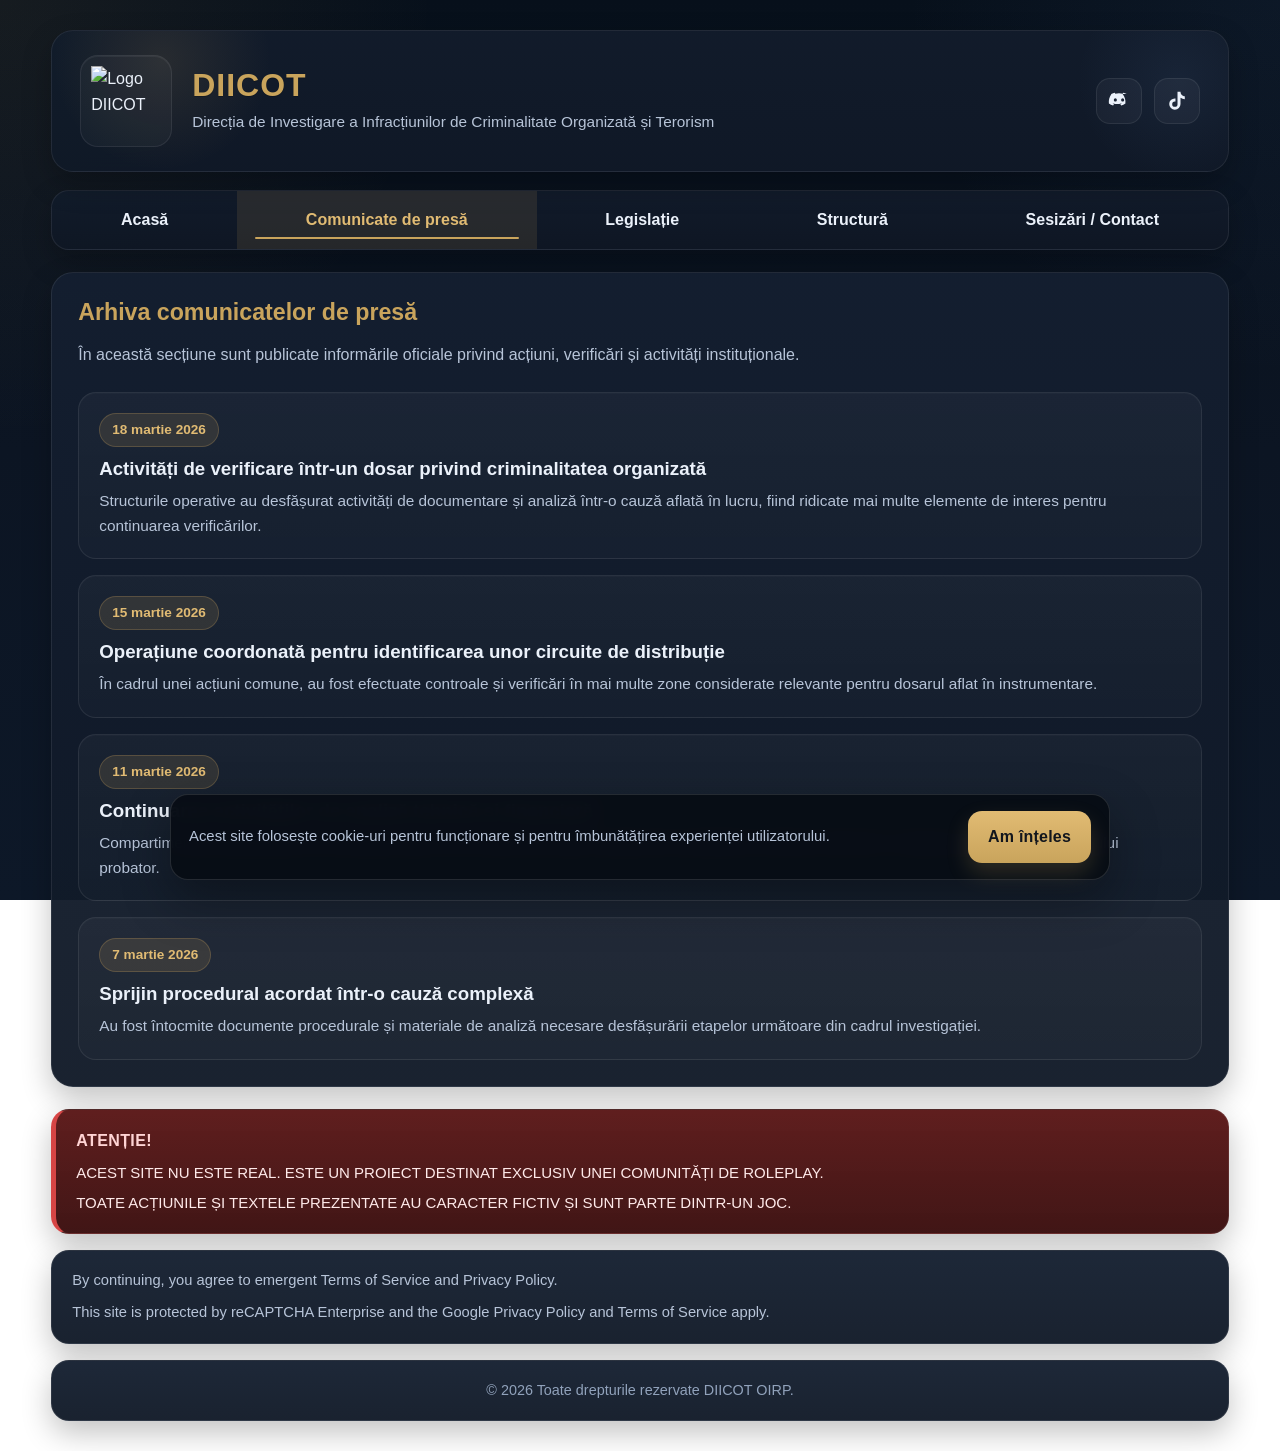
==== comunicate.html @ 4c46d362 "Add files via upload" ====
<!DOCTYPE html>
<html lang="ro">
<head>
    <meta charset="UTF-8">
    <meta name="viewport" content="width=device-width, initial-scale=1.0">
    <title>DIICOT - Comunicate de presă</title>
    <link rel="icon" type="image/png" href="favicon.png">
    <link rel="apple-touch-icon" href="favicon.png">
    <meta name="description" content="Arhiva comunicatelor de presă DIICOT.">
    <meta name="theme-color" content="#0b1320">
    <link rel="stylesheet" href="style.css">
</head>
<body>
    <div class="site-wrapper">
        <header class="site-header">
            <div class="brand">
                <div class="brand-logo">
                    <img src="https://cdn.discordapp.com/attachments/1485011354271354902/1485242593653559296/download__4_-removebg-preview.png?ex=69c12774&is=69bfd5f4&hm=9a52935b5f6c04dc3726d14554511b54299d9b1c542e0d7b7080409409beafe2&" alt="Logo DIICOT">
                </div>
                <div class="brand-text">
                    <h1>DIICOT</h1>
                    <p>Direcția de Investigare a Infracțiunilor de Criminalitate Organizată și Terorism</p>
                </div>
                <div class="social-links">
                    <a href="https://discord.gg/WMKgS6yCWm" target="_blank" rel="noopener noreferrer" class="social-link" aria-label="Discord">
                        <svg viewBox="0 0 24 24"><path fill="currentColor" d="M20.317 4.369A19.791 19.791 0 0 0 16.558 3c-.161.287-.349.673-.478.975a18.27 18.27 0 0 0-8.159 0A10.78 10.78 0 0 0 7.443 3a19.736 19.736 0 0 0-3.76 1.369C1.307 7.874.665 11.292.986 14.662a19.9 19.9 0 0 0 4.598 2.337c.37-.507.699-1.042.983-1.601a12.964 12.964 0 0 1-1.548-.748c.13-.094.257-.192.38-.292c2.987 1.367 6.23 1.367 9.182 0c.125.1.252.198.381.292c-.494.287-1.011.537-1.548.748c.284.559.613 1.094.983 1.601a19.867 19.867 0 0 0 4.598-2.337c.376-3.907-.642-7.294-2.97-10.293ZM8.02 12.61c-.896 0-1.63-.82-1.63-1.826c0-1.007.72-1.826 1.63-1.826c.923 0 1.644.834 1.63 1.826c0 1.006-.721 1.826-1.63 1.826Zm7.96 0c-.896 0-1.63-.82-1.63-1.826c0-1.007.72-1.826 1.63-1.826c.923 0 1.644.834 1.63 1.826c0 1.006-.707 1.826-1.63 1.826Z"/></svg>
                    </a>
                    <a href="https://www.tiktok.com/@diicot" target="_blank" rel="noopener noreferrer" class="social-link" aria-label="TikTok">
                        <svg viewBox="0 0 24 24"><path fill="currentColor" d="M19.589 6.686a4.793 4.793 0 0 1-3.77-4.717h-3.264v13.453a2.892 2.892 0 1 1-2.891-2.892c.226 0 .447.027.66.076V9.272a6.177 6.177 0 0 0-.66-.035A6.156 6.156 0 1 0 15.82 15.39V8.523a8.02 8.02 0 0 0 4.69 1.507V6.686h-.921Z"/></svg>
                    </a>
                </div>
            </div>
        </header>

        <nav class="main-nav">
            <ul>
                <li><a href="index.html">Acasă</a></li>
                <li><a href="comunicate.html" class="active">Comunicate de presă</a></li>
                <li><a href="legislatie.html">Legislație</a></li>
                <li><a href="structura.html">Structură</a></li>
                <li><a href="contact.html">Sesizări / Contact</a></li>
            </ul>
        </nav>

        <main class="main-layout single-column">
            <section class="content-panel">
                <div class="section-head">
                    <h2>Arhiva comunicatelor de presă</h2>
                    <p>În această secțiune sunt publicate informările oficiale privind acțiuni, verificări și activități instituționale.</p>
                </div>

                <article class="press-card">
                    <span class="press-badge">18 martie 2026</span>
                    <h3>Activități de verificare într-un dosar privind criminalitatea organizată</h3>
                    <p>
                        Structurile operative au desfășurat activități de documentare și analiză într-o cauză
                        aflată în lucru, fiind ridicate mai multe elemente de interes pentru continuarea verificărilor.
                    </p>
                </article>

                <article class="press-card">
                    <span class="press-badge">15 martie 2026</span>
                    <h3>Operațiune coordonată pentru identificarea unor circuite de distribuție</h3>
                    <p>
                        În cadrul unei acțiuni comune, au fost efectuate controale și verificări în mai multe zone
                        considerate relevante pentru dosarul aflat în instrumentare.
                    </p>
                </article>

                <article class="press-card">
                    <span class="press-badge">11 martie 2026</span>
                    <h3>Continuarea activităților de analiză tehnică și financiară</h3>
                    <p>
                        Compartimentele specializate au centralizat date și au corelat informații rezultate din activități
                        de verificare tehnică, în vederea consolidării materialului probator.
                    </p>
                </article>

                <article class="press-card">
                    <span class="press-badge">7 martie 2026</span>
                    <h3>Sprijin procedural acordat într-o cauză complexă</h3>
                    <p>
                        Au fost întocmite documente procedurale și materiale de analiză necesare desfășurării
                        etapelor următoare din cadrul investigației.
                    </p>
                </article>
            </section>
        </main>

        <footer class="site-footer">
            <div class="warning-box">
                <h4>ATENȚIE!</h4>
                <p>ACEST SITE NU ESTE REAL. ESTE UN PROIECT DESTINAT EXCLUSIV UNEI COMUNITĂȚI DE ROLEPLAY.</p>
                <p>TOATE ACȚIUNILE ȘI TEXTELE PREZENTATE AU CARACTER FICTIV ȘI SUNT PARTE DINTR-UN JOC.</p>
            </div>
            <div class="legal-box">
                <p>By continuing, you agree to emergent Terms of Service and Privacy Policy.</p>
                <p>This site is protected by reCAPTCHA Enterprise and the Google Privacy Policy and Terms of Service apply.</p>
            </div>
            <div class="copyright">&copy; 2026 Toate drepturile rezervate DIICOT OIRP.</div>
        </footer>
    </div>

    <div class="cookie-banner" id="cookieBanner">
        <div class="cookie-content">
            <p>Acest site folosește cookie-uri pentru funcționare și pentru îmbunătățirea experienței utilizatorului.</p>
            <button id="acceptCookies" type="button">Am înțeles</button>
        </div>
    </div>

    <script src="script.js"></script>
</body>
</html>
---- style.css ----
* {
    margin: 0;
    padding: 0;
    box-sizing: border-box;
}

:root {
    --bg-main: #08111d;
    --bg-soft: #0d1828;
    --bg-panel: rgba(15, 24, 39, 0.94);
    --bg-panel-2: rgba(20, 32, 51, 0.96);
    --bg-panel-3: rgba(28, 44, 69, 0.92);
    --bg-card: rgba(255, 255, 255, 0.035);
    --bg-card-hover: rgba(255, 255, 255, 0.055);
    --bg-input: rgba(255, 255, 255, 0.04);
    --bg-input-focus: rgba(255, 255, 255, 0.06);
    --bg-badge: rgba(201, 164, 92, 0.14);
    --bg-danger: rgba(214, 69, 69, 0.12);
    --bg-success: rgba(52, 168, 83, 0.14);
    --bg-overlay: rgba(0, 0, 0, 0.55);
    --text-main: #ebf1fa;
    --text-soft: #b7c4d8;
    --text-muted: #91a2bb;
    --text-dim: #73839b;
    --text-dark: #12161d;
    --accent: #c9a45c;
    --accent-2: #e1bb73;
    --accent-3: #a88644;
    --accent-soft: rgba(201, 164, 92, 0.18);
    --border: rgba(255, 255, 255, 0.08);
    --border-strong: rgba(255, 255, 255, 0.14);
    --border-accent: rgba(201, 164, 92, 0.35);
    --shadow-sm: 0 8px 20px rgba(0, 0, 0, 0.18);
    --shadow-md: 0 12px 30px rgba(0, 0, 0, 0.24);
    --shadow-lg: 0 20px 50px rgba(0, 0, 0, 0.32);
    --shadow-accent: 0 0 0 4px rgba(201, 164, 92, 0.12);
    --radius-xs: 10px;
    --radius-sm: 14px;
    --radius-md: 18px;
    --radius-lg: 22px;
    --radius-xl: 28px;
    --container: 1200px;
    --transition-fast: 0.18s ease;
    --transition-mid: 0.25s ease;
    --transition-slow: 0.35s ease;
}

html {
    scroll-behavior: smooth;
}

body {
    min-height: 100vh;
    font-family: Arial, Helvetica, sans-serif;
    font-size: 16px;
    line-height: 1.6;
    color: var(--text-main);
    background:
        radial-gradient(circle at top left, rgba(201, 164, 92, 0.08), transparent 28%),
        radial-gradient(circle at top right, rgba(81, 120, 180, 0.08), transparent 24%),
        linear-gradient(180deg, #07101b 0%, #0c1523 50%, #0d1828 100%);
    background-attachment: fixed;
}

a {
    color: inherit;
}

img {
    max-width: 100%;
    display: block;
}

button,
input,
textarea,
select {
    font: inherit;
}

button {
    border: none;
    background: none;
    cursor: pointer;
}

ul,
ol {
    list-style: none;
}

.site-wrapper {
    width: min(var(--container), 92%);
    margin: 30px auto;
}

.wrapper {
    width: min(var(--container), 92%);
    margin: 30px auto;
}

.site-header,
header {
    background: linear-gradient(180deg, rgba(18, 28, 43, 0.96), rgba(16, 25, 39, 0.96));
    border: 1px solid var(--border);
    border-radius: var(--radius-lg);
    padding: 24px 28px;
    box-shadow: var(--shadow-md);
    backdrop-filter: blur(10px);
    position: relative;
    overflow: hidden;
}

.site-header::before,
header::before {
    content: "";
    position: absolute;
    inset: auto auto 0 0;
    width: 220px;
    height: 220px;
    background: radial-gradient(circle, rgba(201, 164, 92, 0.12), transparent 70%);
    pointer-events: none;
}

.site-header::after,
header::after {
    content: "";
    position: absolute;
    top: -60px;
    right: -60px;
    width: 220px;
    height: 220px;
    background: radial-gradient(circle, rgba(111, 153, 214, 0.08), transparent 65%);
    pointer-events: none;
}

.brand,
.logo-area {
    display: flex;
    align-items: center;
    gap: 20px;
    flex-wrap: wrap;
    position: relative;
    z-index: 1;
}

.brand-logo,
.logo-area img {
    flex-shrink: 0;
}

.brand-logo {
    width: 92px;
    height: 92px;
    padding: 10px;
    border-radius: var(--radius-md);
    border: 1px solid var(--border);
    background: rgba(255, 255, 255, 0.03);
    box-shadow: inset 0 1px 0 rgba(255, 255, 255, 0.05);
    display: flex;
    align-items: center;
    justify-content: center;
    overflow: hidden;
}

.logo-area img {
    width: 90px;
    height: 90px;
    object-fit: contain;
    padding: 8px;
    border-radius: var(--radius-md);
    border: 1px solid var(--border);
    background: rgba(255, 255, 255, 0.03);
}

.brand-logo img {
    width: 100%;
    height: 100%;
    object-fit: contain;
}

.brand-text,
.title-text {
    display: flex;
    flex-direction: column;
    gap: 6px;
}

.brand-text h1,
.title-text h1 {
    font-size: 2rem;
    line-height: 1.15;
    color: var(--accent);
    letter-spacing: 1px;
    text-shadow: 0 1px 0 rgba(0, 0, 0, 0.2);
}

.brand-text p,
.title-text p {
    max-width: 760px;
    color: var(--text-soft);
    font-size: 0.96rem;
}

.main-nav,
nav {
    margin-top: 18px;
    background: linear-gradient(180deg, rgba(18, 28, 43, 0.96), rgba(15, 23, 36, 0.96));
    border: 1px solid var(--border);
    border-radius: var(--radius-md);
    box-shadow: var(--shadow-md);
    overflow: hidden;
}

.main-nav ul,
nav ul {
    display: flex;
    flex-wrap: wrap;
}

.main-nav li,
nav li {
    flex: 1 1 auto;
}

.main-nav a,
nav a {
    display: flex;
    align-items: center;
    justify-content: center;
    min-height: 56px;
    padding: 16px 18px;
    text-decoration: none;
    font-weight: 700;
    color: var(--text-main);
    transition: background var(--transition-mid), color var(--transition-mid), box-shadow var(--transition-mid);
    position: relative;
}

.main-nav a::after,
nav a::after {
    content: "";
    position: absolute;
    left: 18px;
    right: 18px;
    bottom: 10px;
    height: 2px;
    border-radius: 999px;
    background: transparent;
    transition: background var(--transition-mid), transform var(--transition-mid);
    transform: scaleX(0.2);
}

.main-nav a:hover,
.main-nav a.active,
nav a:hover,
nav a.active {
    background: rgba(201, 164, 92, 0.12);
    color: var(--accent-2);
}

.main-nav a:hover::after,
.main-nav a.active::after,
nav a:hover::after,
nav a.active::after {
    background: var(--accent);
    transform: scaleX(1);
}

.main-layout,
.main-content {
    display: grid;
    grid-template-columns: minmax(0, 2fr) minmax(280px, 1fr);
    gap: 22px;
    margin-top: 22px;
}

.main-layout.single-column {
    grid-template-columns: 1fr;
}

.content-panel,
.content-body,
.sidebar,
.sidebar-panel {
    background: linear-gradient(180deg, rgba(20, 31, 48, 0.96), rgba(16, 25, 39, 0.96));
    border: 1px solid var(--border);
    border-radius: var(--radius-lg);
    box-shadow: var(--shadow-md);
    padding: 26px;
}

.content-panel,
.content-body {
    min-width: 0;
}

.sidebar,
.sidebar-panel {
    align-self: start;
}

.content-panel h2,
.content-body h2,
.sidebar h2,
.sidebar-panel h2,
.section-head h2 {
    color: var(--accent);
    font-size: 1.45rem;
    line-height: 1.2;
    margin-bottom: 16px;
}

.section-head {
    margin-bottom: 24px;
}

.section-head p,
.content-body > p,
.sidebar p,
.sidebar-panel p {
    color: var(--text-soft);
}

.news-item,
.news-card,
.info-card,
.press-card,
.law-card {
    position: relative;
    background: linear-gradient(180deg, var(--bg-card), rgba(255, 255, 255, 0.02));
    border: 1px solid var(--border);
    border-radius: var(--radius-md);
    padding: 20px;
    transition:
        transform var(--transition-mid),
        border-color var(--transition-mid),
        background var(--transition-mid),
        box-shadow var(--transition-mid);
    box-shadow: inset 0 1px 0 rgba(255, 255, 255, 0.02);
}

.news-item + .news-item,
.news-card + .news-card,
.info-card + .info-card,
.press-card + .press-card,
.law-card + .law-card {
    margin-top: 16px;
}

.news-item:hover,
.news-card:hover,
.info-card:hover,
.press-card:hover,
.law-card:hover {
    transform: translateY(-3px);
    border-color: var(--border-accent);
    background: linear-gradient(180deg, var(--bg-card-hover), rgba(255, 255, 255, 0.03));
    box-shadow: var(--shadow-md);
}

.news-item span,
.news-date,
.press-badge {
    display: inline-flex;
    align-items: center;
    gap: 6px;
    min-height: 30px;
    margin-bottom: 10px;
    padding: 5px 12px;
    border-radius: 999px;
    border: 1px solid rgba(201, 164, 92, 0.25);
    background: var(--bg-badge);
    color: var(--accent-2);
    font-size: 0.85rem;
    font-weight: 700;
}

.news-item h3,
.news-card h3,
.info-card h4,
.press-card h3,
.law-card-header h3,
.structure-block h3 {
    color: var(--text-main);
    line-height: 1.3;
    margin-bottom: 8px;
}

.news-item p,
.news-card p,
.info-card p,
.press-card p,
.law-card p,
.structure-name,
.form-note p {
    color: var(--text-soft);
    font-size: 0.96rem;
}

.sidebar,
.sidebar-panel {
    display: grid;
    gap: 14px;
}

.warning-box,
.legal-box,
.copyright {
    background: linear-gradient(180deg, rgba(20, 31, 48, 0.96), rgba(16, 25, 39, 0.96));
    border: 1px solid var(--border);
    border-radius: var(--radius-md);
    padding: 18px 20px;
    box-shadow: var(--shadow-md);
}

.site-footer,
footer {
    margin-top: 22px;
    display: grid;
    gap: 16px;
}

.warning-box {
    border-left: 5px solid #d64545;
    background: linear-gradient(180deg, rgba(87, 18, 18, 0.95), rgba(57, 12, 12, 0.96));
}

.warning-box h4 {
    color: #ffd4d4;
    margin-bottom: 8px;
    letter-spacing: 0.4px;
}

.warning-box p {
    color: #ffeaea;
    font-size: 0.94rem;
}

.warning-box p + p {
    margin-top: 6px;
}

.legal-box p {
    color: var(--text-soft);
    font-size: 0.92rem;
}

.legal-box p + p {
    margin-top: 8px;
}

.copyright {
    text-align: center;
    color: var(--text-muted);
    font-size: 0.9rem;
}

.form-panel {
    padding: 28px;
}

.report-form {
    display: grid;
    gap: 18px;
}

.form-row {
    display: grid;
    grid-template-columns: repeat(2, minmax(0, 1fr));
    gap: 18px;
}

.form-group {
    display: flex;
    flex-direction: column;
    gap: 8px;
}

.form-group label {
    color: var(--text-main);
    font-weight: 700;
}

.form-group input,
.form-group textarea,
.form-group select {
    width: 100%;
    border: 1px solid rgba(255, 255, 255, 0.1);
    border-radius: var(--radius-sm);
    background-color: #162132;
    color: var(--text-main);
    padding: 14px 16px;
    outline: none;
    appearance: none;
    -webkit-appearance: none;
    -moz-appearance: none;
    transition:
        border-color var(--transition-fast),
        background-color var(--transition-fast),
        box-shadow var(--transition-fast);
    background-image:
        linear-gradient(45deg, transparent 50%, var(--accent) 50%),
        linear-gradient(135deg, var(--accent) 50%, transparent 50%);
    background-position:
        calc(100% - 22px) calc(50% - 3px),
        calc(100% - 16px) calc(50% - 3px);
    background-size: 6px 6px, 6px 6px;
    background-repeat: no-repeat;
    padding-right: 48px;
}

.form-group select:focus {
    border-color: rgba(201, 164, 92, 0.72);
    box-shadow: var(--shadow-accent);
}

.form-group select option {
    background: #162132;
    color: #ebf1fa;
}

.form-group input:hover,
.form-group textarea:hover,
.form-group select:hover {
    border-color: rgba(255, 255, 255, 0.16);
}

.form-group input:focus,
.form-group textarea:focus,
.form-group select:focus {
    border-color: rgba(201, 164, 92, 0.72);
    background: var(--bg-input-focus);
    box-shadow: var(--shadow-accent);
}

.form-group input::placeholder,
.form-group textarea::placeholder {
    color: var(--text-dim);
}

.form-group textarea {
    resize: vertical;
    min-height: 180px;
}

.form-note {
    border: 1px solid var(--border);
    border-radius: var(--radius-sm);
    background: rgba(255, 255, 255, 0.025);
    padding: 14px 16px;
}

.form-actions {
    display: flex;
    align-items: center;
    gap: 14px;
    flex-wrap: wrap;
}

.btn-primary,
.btn-send,
.cookie-content button,
button[type="submit"] {
    display: inline-flex;
    align-items: center;
    justify-content: center;
    min-height: 48px;
    padding: 13px 20px;
    border-radius: var(--radius-sm);
    background: linear-gradient(180deg, var(--accent-2), var(--accent));
    color: var(--text-dark);
    font-weight: 800;
    letter-spacing: 0.2px;
    box-shadow: 0 10px 22px rgba(201, 164, 92, 0.2);
    transition:
        transform var(--transition-fast),
        box-shadow var(--transition-fast),
        filter var(--transition-fast),
        opacity var(--transition-fast);
}

.btn-primary:hover,
.btn-send:hover,
.cookie-content button:hover,
button[type="submit"]:hover {
    transform: translateY(-1px);
    box-shadow: 0 14px 26px rgba(201, 164, 92, 0.25);
    filter: brightness(1.03);
}

.btn-primary:active,
.btn-send:active,
.cookie-content button:active,
button[type="submit"]:active {
    transform: translateY(0);
}

.btn-primary:disabled,
.btn-send:disabled,
button[type="submit"]:disabled {
    opacity: 0.72;
    cursor: not-allowed;
    transform: none;
    box-shadow: none;
}

.form-status {
    min-height: 24px;
    font-size: 0.95rem;
    font-weight: 700;
}

.form-status.success {
    color: #7ae8ad;
}

.form-status.error {
    color: #ff9f9f;
}

.cookie-banner {
    position: fixed;
    left: 20px;
    right: 20px;
    bottom: 20px;
    z-index: 9999;
}

.cookie-content {
    max-width: 940px;
    margin: 0 auto;
    display: flex;
    align-items: center;
    justify-content: space-between;
    gap: 16px;
    flex-wrap: wrap;
    padding: 16px 18px;
    border-radius: var(--radius-md);
    border: 1px solid rgba(255, 255, 255, 0.12);
    background: rgba(8, 13, 21, 0.97);
    box-shadow: var(--shadow-lg);
    backdrop-filter: blur(10px);
}

.cookie-content p {
    flex: 1;
    color: var(--text-soft);
    font-size: 0.93rem;
}

.structure-block + .structure-block {
    margin-top: 28px;
}

.structure-list {
    display: grid;
    gap: 12px;
}

.structure-row {
    display: flex;
    align-items: center;
    justify-content: space-between;
    gap: 18px;
    flex-wrap: wrap;
    padding: 16px 18px;
    border: 1px solid var(--border);
    border-radius: var(--radius-sm);
    background: rgba(255, 255, 255, 0.03);
    transition: transform var(--transition-mid), border-color var(--transition-mid), background var(--transition-mid);
}

.structure-row:hover {
    transform: translateY(-2px);
    border-color: var(--border-accent);
    background: rgba(255, 255, 255, 0.045);
}

.structure-role {
    font-weight: 800;
    color: var(--text-main);
}

.law-card-header {
    display: flex;
    align-items: center;
    justify-content: space-between;
    gap: 12px;
    flex-wrap: wrap;
    margin-bottom: 12px;
}

.law-card-header span {
    color: var(--accent-2);
    font-weight: 700;
    font-size: 0.9rem;
}

.law-penalty {
    margin-top: 14px;
    padding: 12px 14px;
    border-radius: 12px;
    border: 1px solid rgba(192, 57, 43, 0.28);
    background: rgba(192, 57, 43, 0.12);
}

.law-penalty strong {
    color: #ffb3ab;
}

.law-penalty span {
    color: #ffd8d2;
}

.empty-state {
    text-align: left;
}

.table-scroll {
    width: 100%;
    overflow-x: auto;
    border-radius: var(--radius-md);
}

table {
    width: 100%;
    border-collapse: collapse;
}

thead th {
    text-align: left;
    color: var(--accent-2);
    font-size: 0.92rem;
    border-bottom: 1px solid var(--border);
    padding: 14px 16px;
}

tbody td {
    color: var(--text-soft);
    padding: 14px 16px;
    border-bottom: 1px solid rgba(255, 255, 255, 0.06);
}

tbody tr:hover {
    background: rgba(255, 255, 255, 0.025);
}

.hero {
    position: relative;
    overflow: hidden;
    padding: 34px;
    border-radius: var(--radius-xl);
    border: 1px solid var(--border);
    background:
        radial-gradient(circle at top right, rgba(201, 164, 92, 0.12), transparent 28%),
        linear-gradient(180deg, rgba(20, 31, 48, 0.96), rgba(12, 18, 29, 0.98));
    box-shadow: var(--shadow-lg);
}

.hero > * {
    position: relative;
    z-index: 1;
}

.hero::before {
    content: "";
    position: absolute;
    right: -80px;
    top: -80px;
    width: 260px;
    height: 260px;
    background: radial-gradient(circle, rgba(201, 164, 92, 0.18), transparent 68%);
    pointer-events: none;
}

.hero h2 {
    font-size: 2rem;
    line-height: 1.15;
    margin-bottom: 12px;
    color: var(--text-main);
}

.hero p {
    max-width: 780px;
    color: var(--text-soft);
}

.hero-actions {
    display: flex;
    gap: 14px;
    flex-wrap: wrap;
    margin-top: 20px;
}

.button-secondary {
    display: inline-flex;
    align-items: center;
    justify-content: center;
    min-height: 48px;
    padding: 13px 20px;
    border-radius: var(--radius-sm);
    border: 1px solid var(--border-strong);
    background: rgba(255, 255, 255, 0.03);
    color: var(--text-main);
    font-weight: 800;
    transition: transform var(--transition-fast), background var(--transition-fast), border-color var(--transition-fast);
}

.button-secondary:hover {
    transform: translateY(-1px);
    background: rgba(255, 255, 255, 0.05);
    border-color: var(--border-accent);
}

.grid-2 {
    display: grid;
    grid-template-columns: repeat(2, minmax(0, 1fr));
    gap: 20px;
}

.grid-3 {
    display: grid;
    grid-template-columns: repeat(3, minmax(0, 1fr));
    gap: 20px;
}

.grid-4 {
    display: grid;
    grid-template-columns: repeat(4, minmax(0, 1fr));
    gap: 20px;
}

.stat-card {
    padding: 20px;
    border-radius: var(--radius-md);
    border: 1px solid var(--border);
    background: linear-gradient(180deg, rgba(255, 255, 255, 0.03), rgba(255, 255, 255, 0.02));
    box-shadow: var(--shadow-sm);
}

.stat-card h3 {
    color: var(--text-main);
    margin-bottom: 8px;
}

.stat-card p {
    color: var(--text-soft);
}

.stat-value {
    font-size: 1.8rem;
    font-weight: 800;
    line-height: 1;
    color: var(--accent-2);
    margin-bottom: 8px;
}

.list-card {
    padding: 20px;
    border: 1px solid var(--border);
    border-radius: var(--radius-md);
    background: rgba(255, 255, 255, 0.03);
}

.list-card ul {
    display: grid;
    gap: 10px;
}

.list-card li {
    padding-left: 16px;
    position: relative;
    color: var(--text-soft);
}

.list-card li::before {
    content: "";
    position: absolute;
    left: 0;
    top: 10px;
    width: 7px;
    height: 7px;
    border-radius: 999px;
    background: var(--accent);
}

.notice {
    padding: 16px 18px;
    border-radius: var(--radius-sm);
    border: 1px solid var(--border);
    background: rgba(255, 255, 255, 0.03);
}

.notice strong {
    color: var(--accent-2);
}

.notice-danger {
    border-color: rgba(214, 69, 69, 0.25);
    background: rgba(214, 69, 69, 0.08);
}

.notice-success {
    border-color: rgba(52, 168, 83, 0.28);
    background: rgba(52, 168, 83, 0.1);
}

.badge {
    display: inline-flex;
    align-items: center;
    gap: 6px;
    padding: 5px 12px;
    border-radius: 999px;
    border: 1px solid var(--border-accent);
    background: var(--accent-soft);
    color: var(--accent-2);
    font-weight: 700;
    font-size: 0.84rem;
}

.card-link {
    text-decoration: none;
}

.card-link:hover .news-card,
.card-link:hover .info-card,
.card-link:hover .press-card,
.card-link:hover .stat-card {
    border-color: var(--border-accent);
    transform: translateY(-3px);
}

.separator {
    width: 100%;
    height: 1px;
    background: linear-gradient(90deg, transparent, rgba(255, 255, 255, 0.12), transparent);
    margin: 10px 0;
}

.muted {
    color: var(--text-muted);
}

.soft {
    color: var(--text-soft);
}

.accent {
    color: var(--accent-2);
}

.text-center {
    text-align: center;
}

.text-left {
    text-align: left;
}

.text-right {
    text-align: right;
}

.w-100 {
    width: 100%;
}

.hidden {
    display: none !important;
}

.mt-0 { margin-top: 0; }
.mt-4 { margin-top: 4px; }
.mt-8 { margin-top: 8px; }
.mt-12 { margin-top: 12px; }
.mt-16 { margin-top: 16px; }
.mt-20 { margin-top: 20px; }
.mt-24 { margin-top: 24px; }
.mt-28 { margin-top: 28px; }
.mt-32 { margin-top: 32px; }
.mt-40 { margin-top: 40px; }
.mb-0 { margin-bottom: 0; }
.mb-4 { margin-bottom: 4px; }
.mb-8 { margin-bottom: 8px; }
.mb-12 { margin-bottom: 12px; }
.mb-16 { margin-bottom: 16px; }
.mb-20 { margin-bottom: 20px; }
.mb-24 { margin-bottom: 24px; }
.mb-28 { margin-bottom: 28px; }
.mb-32 { margin-bottom: 32px; }
.mb-40 { margin-bottom: 40px; }
.pt-0 { padding-top: 0; }
.pt-8 { padding-top: 8px; }
.pt-12 { padding-top: 12px; }
.pt-16 { padding-top: 16px; }
.pt-20 { padding-top: 20px; }
.pt-24 { padding-top: 24px; }
.pb-0 { padding-bottom: 0; }
.pb-8 { padding-bottom: 8px; }
.pb-12 { padding-bottom: 12px; }
.pb-16 { padding-bottom: 16px; }
.pb-20 { padding-bottom: 20px; }
.pb-24 { padding-bottom: 24px; }

@keyframes fadeUp {
    from {
        opacity: 0;
        transform: translateY(12px);
    }
    to {
        opacity: 1;
        transform: translateY(0);
    }
}

@keyframes pulseSoft {
    0%,
    100% {
        box-shadow: 0 0 0 0 rgba(201, 164, 92, 0.16);
    }
    50% {
        box-shadow: 0 0 0 8px rgba(201, 164, 92, 0.02);
    }
}

.fade-up {
    animation: fadeUp 0.5s ease both;
}

.pulse-soft {
    animation: pulseSoft 2.2s ease infinite;
}

::-webkit-scrollbar {
    width: 11px;
    height: 11px;
}

::-webkit-scrollbar-track {
    background: rgba(255, 255, 255, 0.03);
}

::-webkit-scrollbar-thumb {
    border-radius: 999px;
    background: rgba(201, 164, 92, 0.3);
    border: 2px solid rgba(0, 0, 0, 0);
}

::-webkit-scrollbar-thumb:hover {
    background: rgba(201, 164, 92, 0.45);
}

::selection {
    background: rgba(201, 164, 92, 0.24);
    color: var(--text-main);
}

@media (max-width: 1100px) {
    .grid-4 {
        grid-template-columns: repeat(2, minmax(0, 1fr));
    }

    .main-layout,
    .main-content {
        grid-template-columns: minmax(0, 1.7fr) minmax(260px, 1fr);
    }
}

@media (max-width: 900px) {
    .site-wrapper,
    .wrapper {
        width: 94%;
    }

    .main-layout,
    .main-content,
    .main-layout.single-column,
    .grid-2,
    .grid-3,
    .grid-4,
    .form-row {
        grid-template-columns: 1fr;
    }

    .brand,
    .logo-area {
        align-items: flex-start;
    }

    .brand-logo,
    .logo-area img {
        width: 78px;
        height: 78px;
    }

    .brand-text h1,
    .title-text h1 {
        font-size: 1.7rem;
    }

    .cookie-content {
        align-items: flex-start;
    }
}

@media (max-width: 700px) {
    .site-header,
    header,
    .content-panel,
    .content-body,
    .sidebar,
    .sidebar-panel,
    .warning-box,
    .legal-box,
    .copyright {
        padding: 20px;
    }

    .hero {
        padding: 24px;
    }

    .hero h2 {
        font-size: 1.7rem;
    }

    .main-nav ul,
    nav ul {
        flex-direction: column;
    }

    .main-nav a,
    nav a {
        justify-content: flex-start;
        padding: 14px 16px;
    }

    .structure-row,
    .law-card-header,
    .form-actions {
        align-items: flex-start;
    }
}

@media (max-width: 520px) {
    body {
        font-size: 15px;
    }

    .site-wrapper,
    .wrapper {
        width: calc(100% - 24px);
        margin: 12px auto 20px;
    }

    .site-header,
    header {
        padding: 18px;
        border-radius: 18px;
    }

    .brand,
    .logo-area {
        gap: 14px;
    }

    .brand-logo,
    .logo-area img {
        width: 68px;
        height: 68px;
    }

    .brand-text h1,
    .title-text h1 {
        font-size: 1.45rem;
    }

    .brand-text p,
    .title-text p {
        font-size: 0.9rem;
    }

    .main-nav,
    nav,
    .content-panel,
    .content-body,
    .sidebar,
    .sidebar-panel,
    .warning-box,
    .legal-box,
    .copyright {
        border-radius: 16px;
    }

    .content-panel,
    .content-body,
    .sidebar,
    .sidebar-panel,
    .warning-box,
    .legal-box,
    .copyright {
        padding: 18px;
    }

    .news-item,
    .news-card,
    .info-card,
    .press-card,
    .law-card,
    .stat-card,
    .list-card {
        padding: 16px;
    }

    .cookie-banner {
        left: 12px;
        right: 12px;
        bottom: 12px;
    }

    .cookie-content {
        padding: 14px;
        border-radius: 16px;
    }

    .cookie-content button,
    .btn-primary,
    .btn-send,
    button[type="submit"],
    .button-secondary {
        width: 100%;
    }
}

@media (prefers-reduced-motion: reduce) {
    *,
    *::before,
    *::after {
        animation-duration: 0.01ms !important;
        animation-iteration-count: 1 !important;
        transition-duration: 0.01ms !important;
        scroll-behavior: auto !important;
    }
}

.social-links {
    margin-left: auto;
    display: flex;
    align-items: center;
    gap: 12px;
}

.social-link {
    width: 46px;
    height: 46px;
    border-radius: 14px;
    border: 1px solid var(--border);
    background: rgba(255, 255, 255, 0.04);
    color: var(--text-main);
    display: inline-flex;
    align-items: center;
    justify-content: center;
    transition: transform var(--transition-fast), border-color var(--transition-fast), background var(--transition-fast);
}

.social-link:hover {
    transform: translateY(-2px);
    border-color: var(--border-accent);
    background: rgba(201, 164, 92, 0.12);
    color: var(--accent-2);
}

.social-link svg {
    width: 22px;
    height: 22px;
}

.gallery-section {
    margin-top: 28px;
}

.gallery-slider {
    position: relative;
    width: 100%;
    height: 460px;
    overflow: hidden;
    border-radius: 22px;
    border: 1px solid var(--border);
    background: linear-gradient(180deg, rgba(20, 31, 48, 0.96), rgba(12, 18, 29, 0.98));
    box-shadow: var(--shadow-lg);
}

.gallery-slide {
    position: absolute;
    inset: 0;
    opacity: 0;
    visibility: hidden;
    transform: scale(1.02);
    transition: opacity 0.45s ease, transform 0.45s ease, visibility 0.45s ease;
}

.gallery-slide.active {
    opacity: 1;
    visibility: visible;
    transform: scale(1);
    z-index: 1;
}

.gallery-slide img {
    width: 100%;
    height: 100%;
    object-fit: cover;
    display: block;
}

.gallery-overlay {
    position: absolute;
    left: 0;
    right: 0;
    bottom: 0;
    padding: 24px;
    background: linear-gradient(180deg, transparent, rgba(4, 8, 14, 0.88));
}

.gallery-overlay h3 {
    color: #ffffff;
    font-size: 1.25rem;
    margin-bottom: 8px;
}

.gallery-overlay p {
    color: rgba(255, 255, 255, 0.85);
}

.gallery-control {
    position: absolute;
    top: 50%;
    transform: translateY(-50%);
    width: 52px;
    height: 52px;
    border-radius: 999px;
    border: 1px solid rgba(255, 255, 255, 0.16);
    background: rgba(6, 10, 18, 0.55);
    color: #ffffff;
    font-size: 1.4rem;
    display: inline-flex;
    align-items: center;
    justify-content: center;
    z-index: 2;
    cursor: pointer;
    transition: background 0.2s ease, transform 0.2s ease, border-color 0.2s ease;
    backdrop-filter: blur(8px);
}

.gallery-control:hover {
    background: rgba(201, 164, 92, 0.2);
    border-color: var(--border-accent);
}

.gallery-prev {
    left: 16px;
}

.gallery-next {
    right: 16px;
}

@media (max-width: 900px) {
    .gallery-slider {
        height: 360px;
    }
}

@media (max-width: 600px) {
    .gallery-slider {
        height: 250px;
    }

    .gallery-overlay {
        padding: 14px;
    }

    .gallery-overlay h3 {
        font-size: 1rem;
    }

    .gallery-overlay p {
        font-size: 0.9rem;
    }

    .gallery-control {
        width: 42px;
        height: 42px;
        font-size: 1.2rem;
    }

    .gallery-prev {
        left: 10px;
    }

    .gallery-next {
        right: 10px;
    }
}

@media (min-width: 1600px) {
    :root {
        --container: 1440px;
    }

    body {
        font-size: 17px;
    }

    .gallery-track {
        min-height: 520px;
    }

    .gallery-slide img {
        height: 520px;
    }

    .hero h2 {
        font-size: 2.4rem;
    }
}

@media (min-width: 2200px) {
    :root {
        --container: 1720px;
    }

    body {
        font-size: 18px;
    }

    .site-wrapper,
    .wrapper {
        width: min(var(--container), 90%);
    }

    .gallery-track {
        min-height: 620px;
    }

    .gallery-slide img {
        height: 620px;
    }

    .main-nav a,
    nav a,
    .btn-primary,
    .button-secondary,
    .btn-send {
        min-height: 58px;
    }
}

@media (pointer: coarse) {
    .btn-primary,
    .button-secondary,
    .btn-send,
    .gallery-control,
    .social-link,
    .main-nav a,
    nav a {
        min-height: 48px;
    }
}

@media (hover: none) {
    .news-card:hover,
    .info-card:hover,
    .press-card:hover,
    .law-card:hover,
    .gallery-control:hover,
    .social-link:hover {
        transform: none;
    }
}
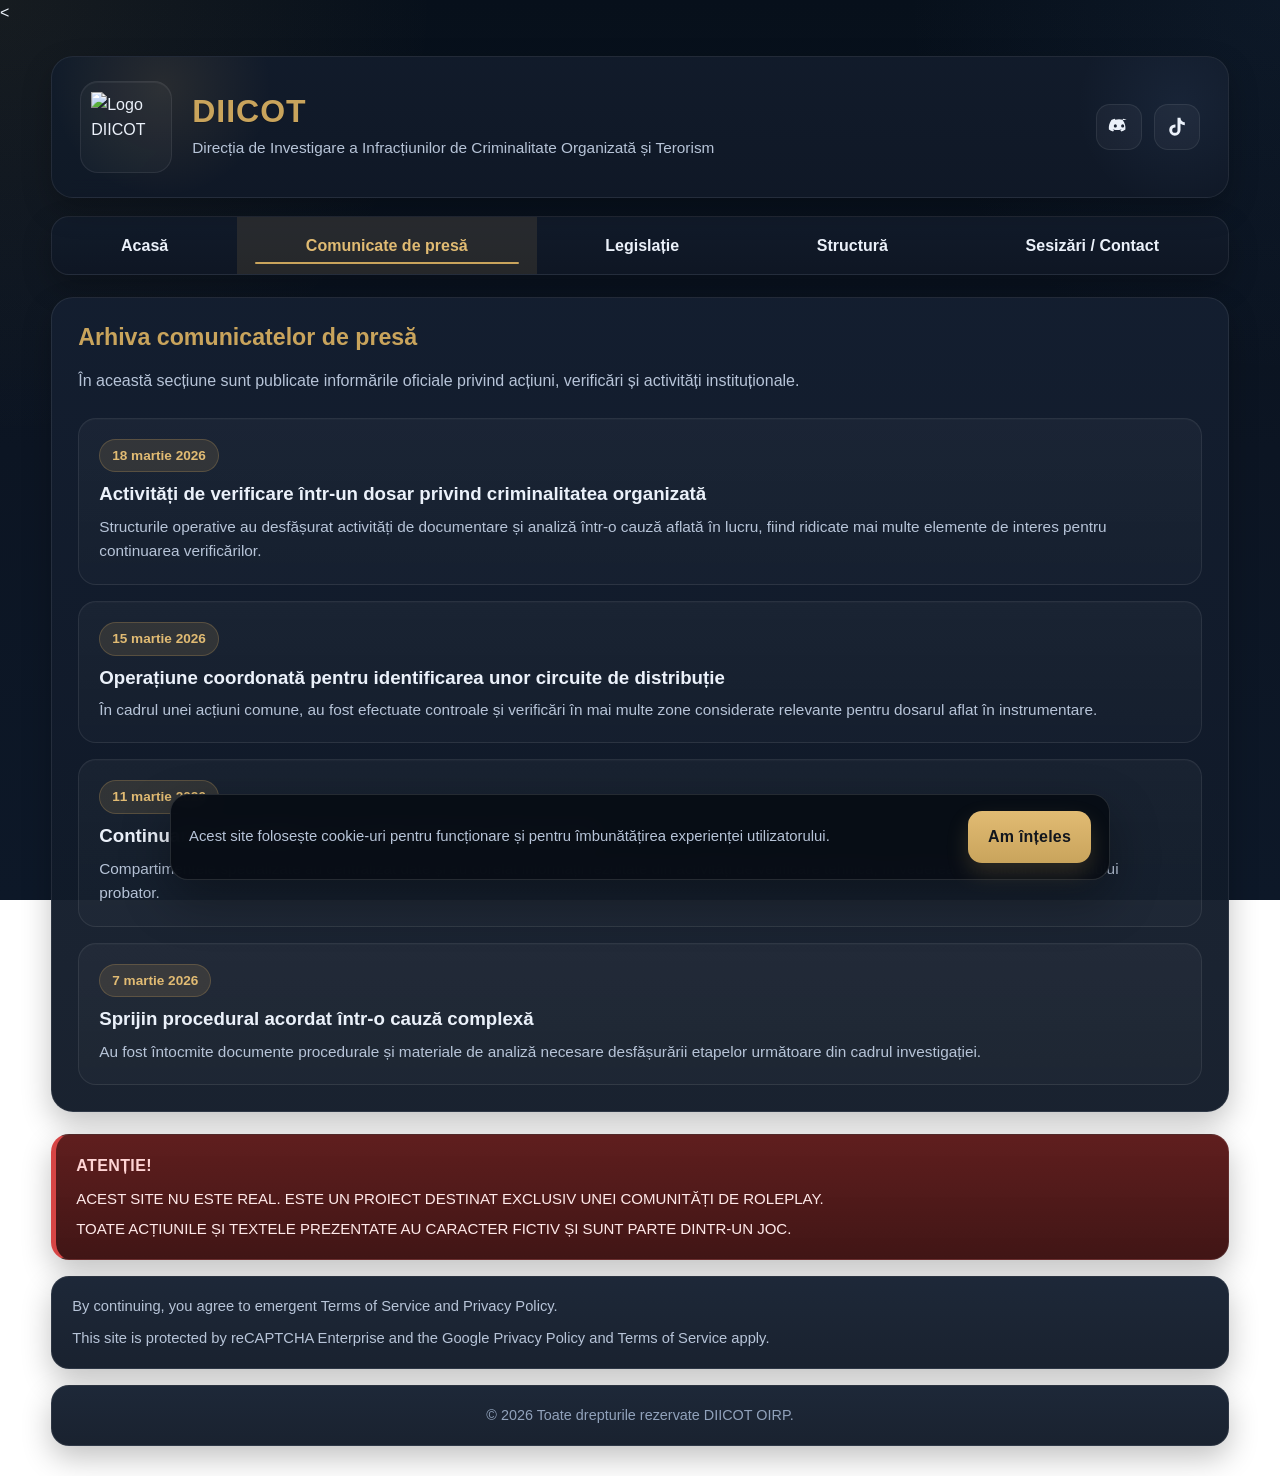
==== commit f3316f7b: "Add files via upload" ====
--- a/comunicate.html
+++ b/comunicate.html
@@ -1,11 +1,11 @@
 <!DOCTYPE html>
 <html lang="ro">
 <head>
-    <meta charset="UTF-8">
+    < <meta charset="UTF-8">
     <meta name="viewport" content="width=device-width, initial-scale=1.0">
-    <title>DIICOT - Comunicate de presă</title>
-    <link rel="icon" type="image/png" href="favicon.png">
-    <link rel="apple-touch-icon" href="favicon.png">
+    <title>DIICOT</title>
+    <link rel="icon" type="image/png" href="https://cdn.discordapp.com/attachments/1483829958571724902/1487399166597664848/diicot-removebg-preview.png?ex=69c8ffeb&is=69c7ae6b&hm=4a0261f0d9b023a4589442441c310d57341b8bf5841264456a99ddda9e4a7539&">
+    <link rel="apple-touch-icon" href="https://cdn.discordapp.com/attachments/1483829958571724902/1487399166597664848/diicot-removebg-preview.png?ex=69c8ffeb&is=69c7ae6b&hm=4a0261f0d9b023a4589442441c310d57341b8bf5841264456a99ddda9e4a7539&">
     <meta name="description" content="Arhiva comunicatelor de presă DIICOT.">
     <meta name="theme-color" content="#0b1320">
     <link rel="stylesheet" href="style.css">
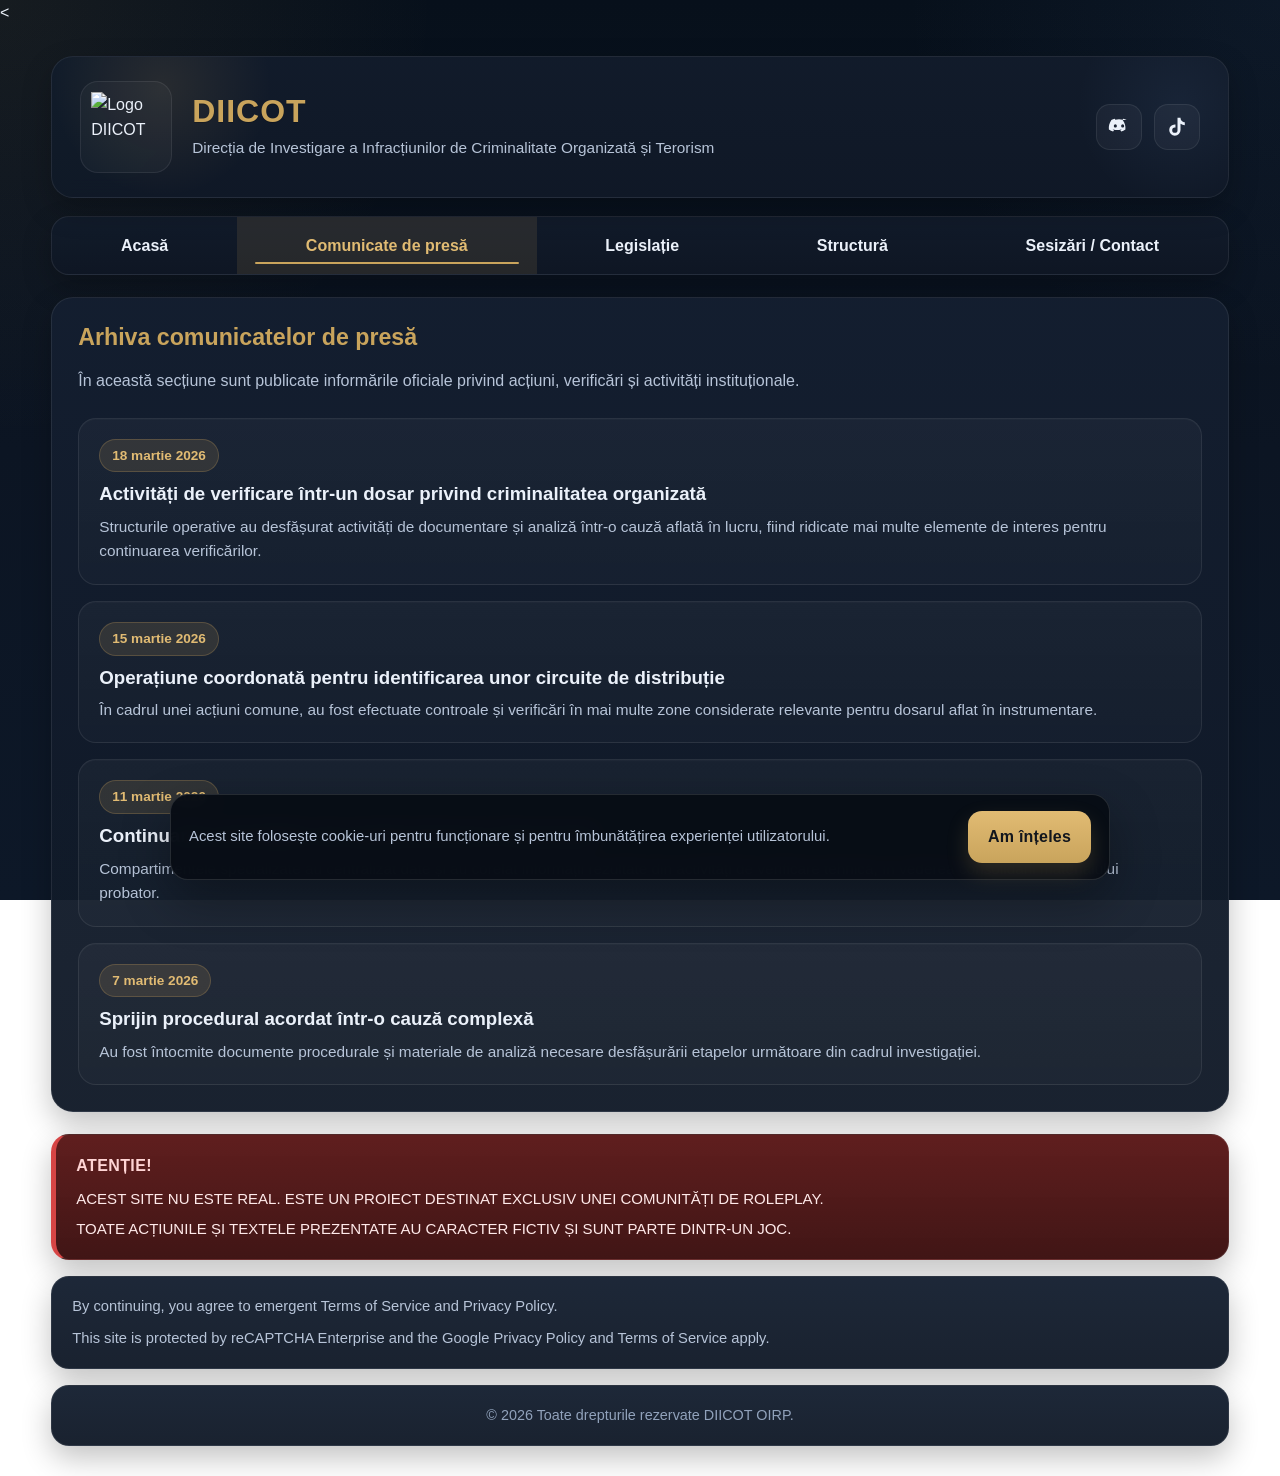
==== commit 99bf453e: "Add files via upload" ====
--- a/comunicate.html
+++ b/comunicate.html
@@ -15,7 +15,7 @@
         <header class="site-header">
             <div class="brand">
                 <div class="brand-logo">
-                    <img src="https://cdn.discordapp.com/attachments/1485011354271354902/1485242593653559296/download__4_-removebg-preview.png?ex=69c12774&is=69bfd5f4&hm=9a52935b5f6c04dc3726d14554511b54299d9b1c542e0d7b7080409409beafe2&" alt="Logo DIICOT">
+                    <img src="https://cdn.discordapp.com/attachments/1483829958571724902/1487410860157829340/download__4_-removebg-preview.png?ex=69c90acf&is=69c7b94f&hm=289bbf6c2bf546bbd52864e2b58da4e1586824aea6f97ab30b633b685f08b3cc&" alt="Logo DIICOT">
                 </div>
                 <div class="brand-text">
                     <h1>DIICOT</h1>
--- a/style.css
+++ b/style.css
@@ -153,10 +153,9 @@
     width: 92px;
     height: 92px;
     padding: 10px;
-    border-radius: var(--radius-md);
+    border-radius: 18px;
     border: 1px solid var(--border);
     background: rgba(255, 255, 255, 0.03);
-    box-shadow: inset 0 1px 0 rgba(255, 255, 255, 0.05);
     display: flex;
     align-items: center;
     justify-content: center;
@@ -177,6 +176,7 @@
     width: 100%;
     height: 100%;
     object-fit: contain;
+    display: block;
 }
 
 .brand-text,
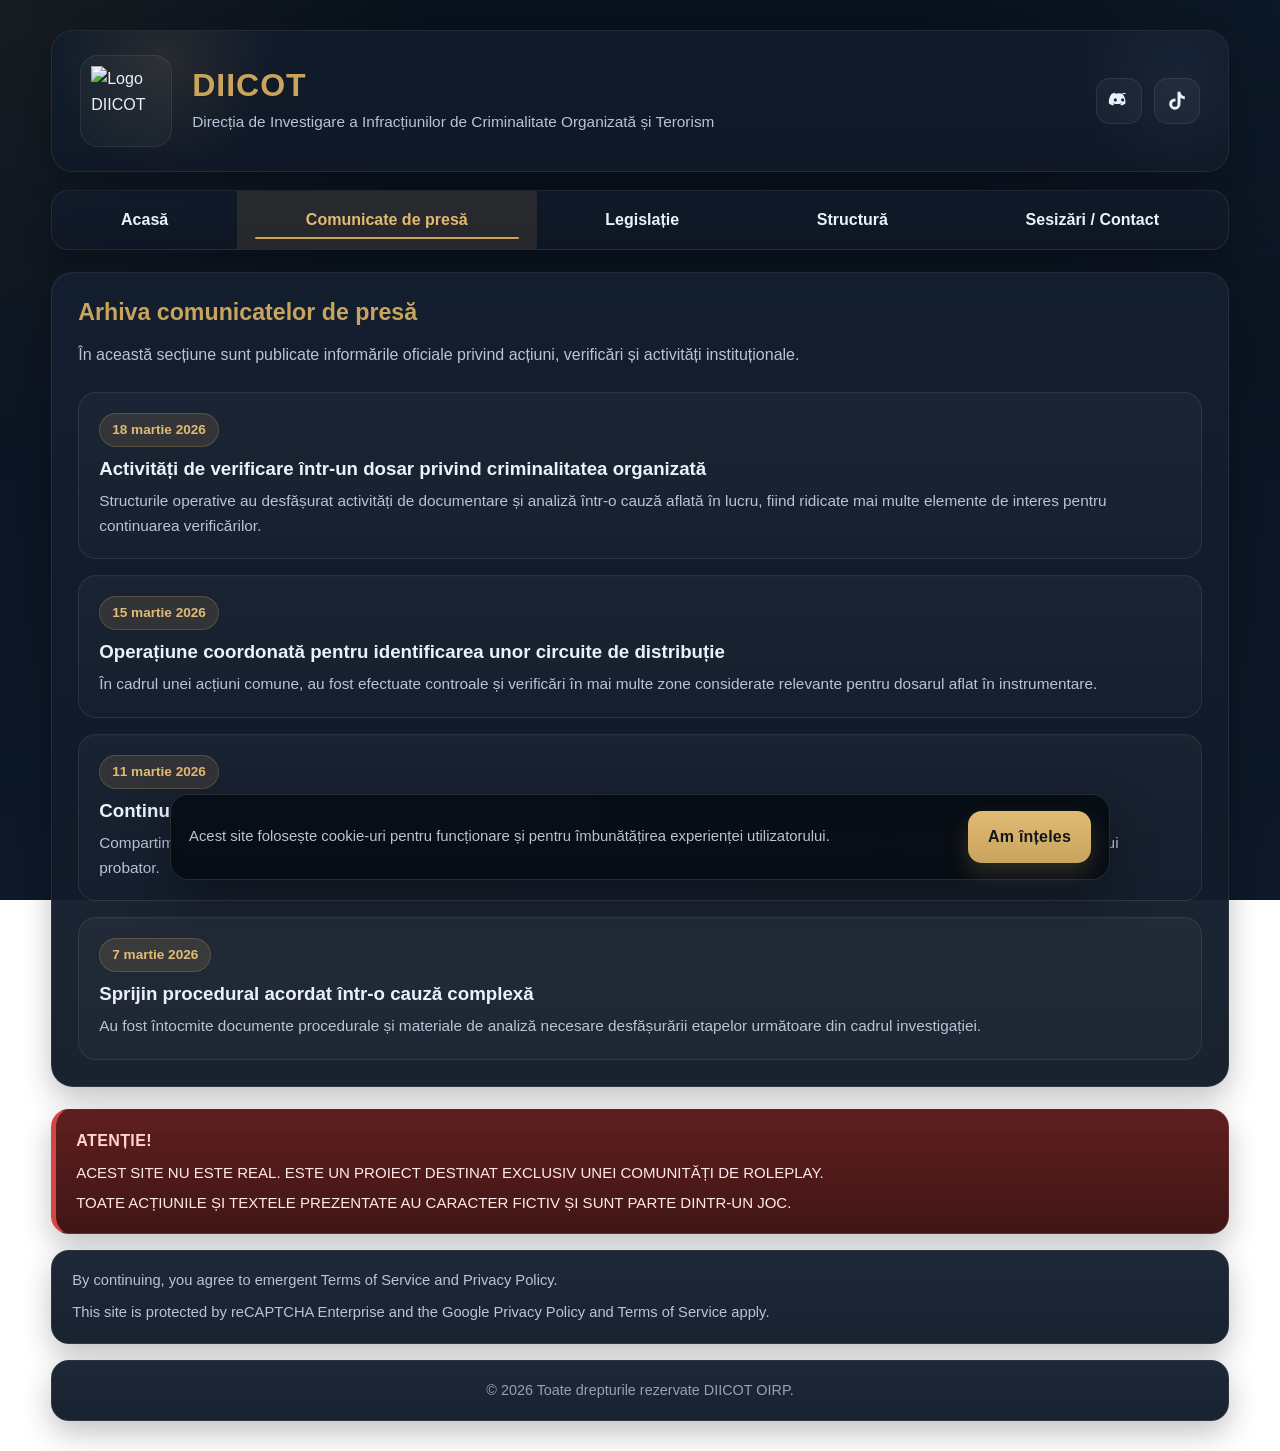
==== commit 5f7a8476: "Add files via upload" ====
--- a/comunicate.html
+++ b/comunicate.html
@@ -1,7 +1,7 @@
 <!DOCTYPE html>
 <html lang="ro">
 <head>
-    < <meta charset="UTF-8">
+    <meta charset="UTF-8">
     <meta name="viewport" content="width=device-width, initial-scale=1.0">
     <title>DIICOT</title>
     <link rel="icon" type="image/png" href="https://cdn.discordapp.com/attachments/1483829958571724902/1487399166597664848/diicot-removebg-preview.png?ex=69c8ffeb&is=69c7ae6b&hm=4a0261f0d9b023a4589442441c310d57341b8bf5841264456a99ddda9e4a7539&">
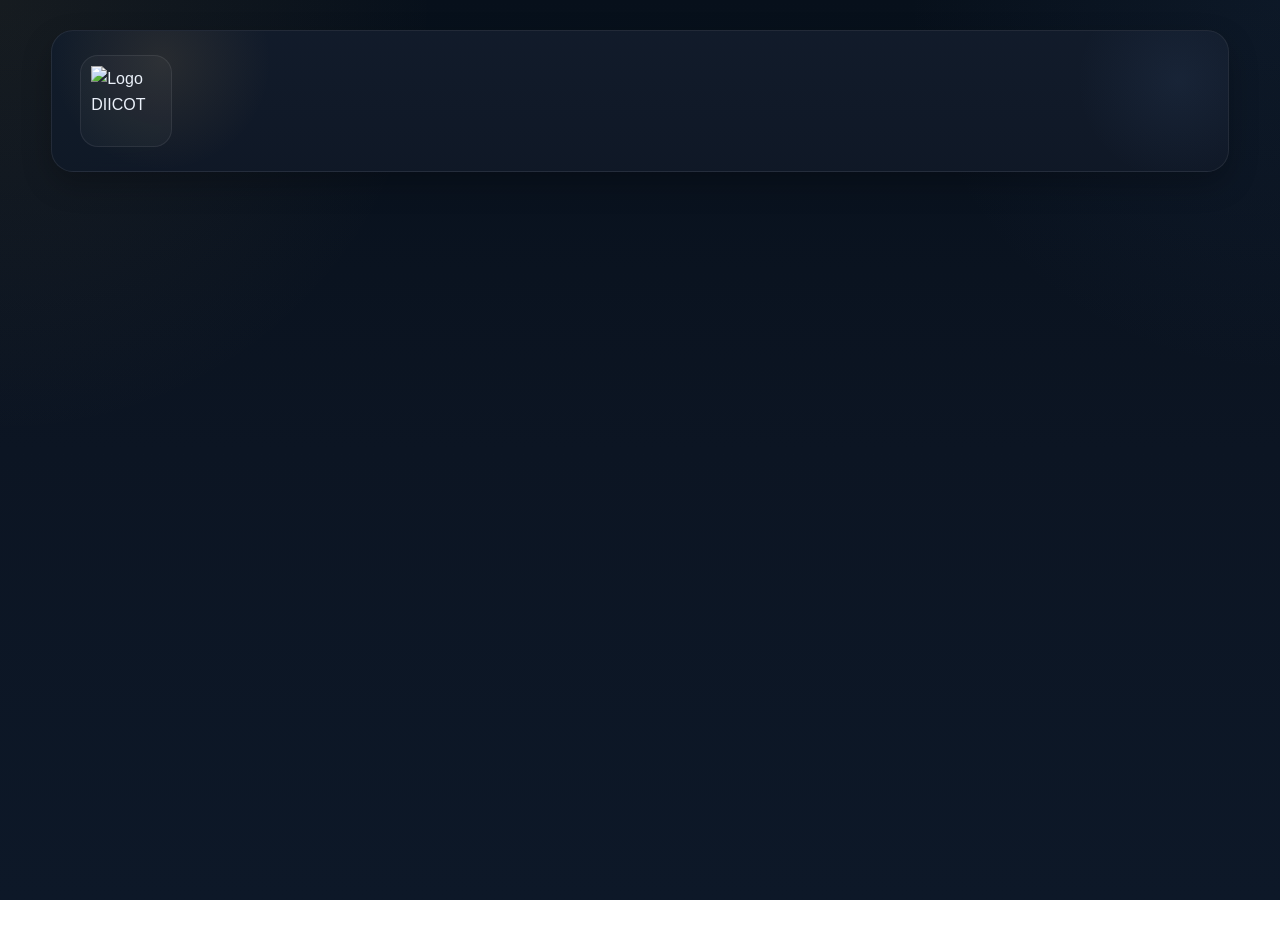
==== commit 71fa2880: "comunicate.html" ====
--- a/comunicate.html
+++ b/comunicate.html
@@ -17,97 +17,3 @@
                 <div class="brand-logo">
                     <img src="https://cdn.discordapp.com/attachments/1483829958571724902/1487410860157829340/download__4_-removebg-preview.png?ex=69c90acf&is=69c7b94f&hm=289bbf6c2bf546bbd52864e2b58da4e1586824aea6f97ab30b633b685f08b3cc&" alt="Logo DIICOT">
                 </div>
-                <div class="brand-text">
-                    <h1>DIICOT</h1>
-                    <p>Direcția de Investigare a Infracțiunilor de Criminalitate Organizată și Terorism</p>
-                </div>
-                <div class="social-links">
-                    <a href="https://discord.gg/WMKgS6yCWm" target="_blank" rel="noopener noreferrer" class="social-link" aria-label="Discord">
-                        <svg viewBox="0 0 24 24"><path fill="currentColor" d="M20.317 4.369A19.791 19.791 0 0 0 16.558 3c-.161.287-.349.673-.478.975a18.27 18.27 0 0 0-8.159 0A10.78 10.78 0 0 0 7.443 3a19.736 19.736 0 0 0-3.76 1.369C1.307 7.874.665 11.292.986 14.662a19.9 19.9 0 0 0 4.598 2.337c.37-.507.699-1.042.983-1.601a12.964 12.964 0 0 1-1.548-.748c.13-.094.257-.192.38-.292c2.987 1.367 6.23 1.367 9.182 0c.125.1.252.198.381.292c-.494.287-1.011.537-1.548.748c.284.559.613 1.094.983 1.601a19.867 19.867 0 0 0 4.598-2.337c.376-3.907-.642-7.294-2.97-10.293ZM8.02 12.61c-.896 0-1.63-.82-1.63-1.826c0-1.007.72-1.826 1.63-1.826c.923 0 1.644.834 1.63 1.826c0 1.006-.721 1.826-1.63 1.826Zm7.96 0c-.896 0-1.63-.82-1.63-1.826c0-1.007.72-1.826 1.63-1.826c.923 0 1.644.834 1.63 1.826c0 1.006-.707 1.826-1.63 1.826Z"/></svg>
-                    </a>
-                    <a href="https://www.tiktok.com/@diicot" target="_blank" rel="noopener noreferrer" class="social-link" aria-label="TikTok">
-                        <svg viewBox="0 0 24 24"><path fill="currentColor" d="M19.589 6.686a4.793 4.793 0 0 1-3.77-4.717h-3.264v13.453a2.892 2.892 0 1 1-2.891-2.892c.226 0 .447.027.66.076V9.272a6.177 6.177 0 0 0-.66-.035A6.156 6.156 0 1 0 15.82 15.39V8.523a8.02 8.02 0 0 0 4.69 1.507V6.686h-.921Z"/></svg>
-                    </a>
-                </div>
-            </div>
-        </header>
-
-        <nav class="main-nav">
-            <ul>
-                <li><a href="index.html">Acasă</a></li>
-                <li><a href="comunicate.html" class="active">Comunicate de presă</a></li>
-                <li><a href="legislatie.html">Legislație</a></li>
-                <li><a href="structura.html">Structură</a></li>
-                <li><a href="contact.html">Sesizări / Contact</a></li>
-            </ul>
-        </nav>
-
-        <main class="main-layout single-column">
-            <section class="content-panel">
-                <div class="section-head">
-                    <h2>Arhiva comunicatelor de presă</h2>
-                    <p>În această secțiune sunt publicate informările oficiale privind acțiuni, verificări și activități instituționale.</p>
-                </div>
-
-                <article class="press-card">
-                    <span class="press-badge">18 martie 2026</span>
-                    <h3>Activități de verificare într-un dosar privind criminalitatea organizată</h3>
-                    <p>
-                        Structurile operative au desfășurat activități de documentare și analiză într-o cauză
-                        aflată în lucru, fiind ridicate mai multe elemente de interes pentru continuarea verificărilor.
-                    </p>
-                </article>
-
-                <article class="press-card">
-                    <span class="press-badge">15 martie 2026</span>
-                    <h3>Operațiune coordonată pentru identificarea unor circuite de distribuție</h3>
-                    <p>
-                        În cadrul unei acțiuni comune, au fost efectuate controale și verificări în mai multe zone
-                        considerate relevante pentru dosarul aflat în instrumentare.
-                    </p>
-                </article>
-
-                <article class="press-card">
-                    <span class="press-badge">11 martie 2026</span>
-                    <h3>Continuarea activităților de analiză tehnică și financiară</h3>
-                    <p>
-                        Compartimentele specializate au centralizat date și au corelat informații rezultate din activități
-                        de verificare tehnică, în vederea consolidării materialului probator.
-                    </p>
-                </article>
-
-                <article class="press-card">
-                    <span class="press-badge">7 martie 2026</span>
-                    <h3>Sprijin procedural acordat într-o cauză complexă</h3>
-                    <p>
-                        Au fost întocmite documente procedurale și materiale de analiză necesare desfășurării
-                        etapelor următoare din cadrul investigației.
-                    </p>
-                </article>
-            </section>
-        </main>
-
-        <footer class="site-footer">
-            <div class="warning-box">
-                <h4>ATENȚIE!</h4>
-                <p>ACEST SITE NU ESTE REAL. ESTE UN PROIECT DESTINAT EXCLUSIV UNEI COMUNITĂȚI DE ROLEPLAY.</p>
-                <p>TOATE ACȚIUNILE ȘI TEXTELE PREZENTATE AU CARACTER FICTIV ȘI SUNT PARTE DINTR-UN JOC.</p>
-            </div>
-            <div class="legal-box">
-                <p>By continuing, you agree to emergent Terms of Service and Privacy Policy.</p>
-                <p>This site is protected by reCAPTCHA Enterprise and the Google Privacy Policy and Terms of Service apply.</p>
-            </div>
-            <div class="copyright">&copy; 2026 Toate drepturile rezervate DIICOT OIRP.</div>
-        </footer>
-    </div>
-
-    <div class="cookie-banner" id="cookieBanner">
-        <div class="cookie-content">
-            <p>Acest site folosește cookie-uri pentru funcționare și pentru îmbunătățirea experienței utilizatorului.</p>
-            <button id="acceptCookies" type="button">Am înțeles</button>
-        </div>
-    </div>
-
-    <script src="script.js"></script>
-</body>
-</html>
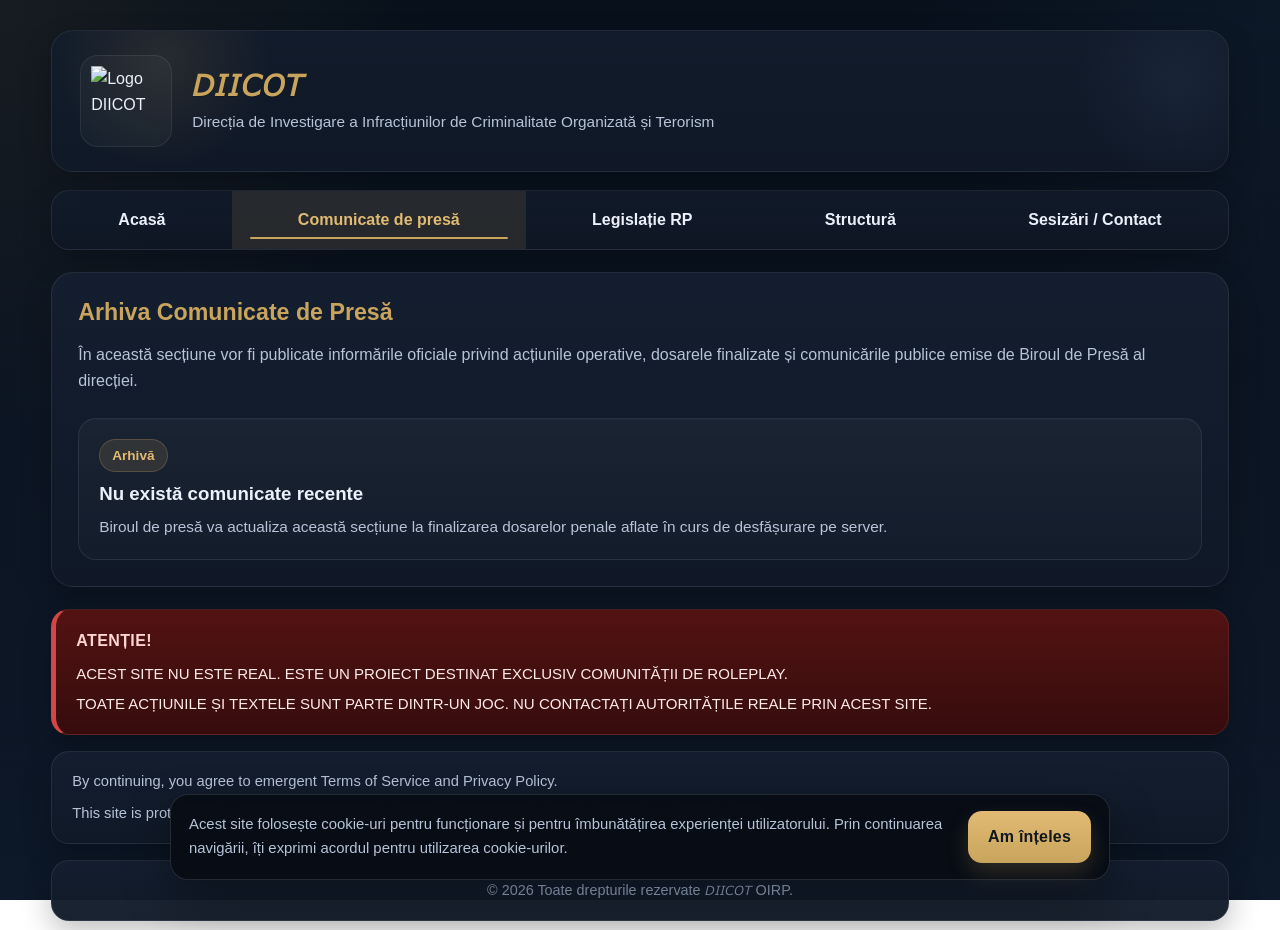
==== commit 4b31eda9: "comunicate.html" ====
--- a/comunicate.html
+++ b/comunicate.html
@@ -3,11 +3,14 @@
 <head>
     <meta charset="UTF-8">
     <meta name="viewport" content="width=device-width, initial-scale=1.0">
-    <title>DIICOT</title>
-    <link rel="icon" type="image/png" href="https://cdn.discordapp.com/attachments/1483829958571724902/1487399166597664848/diicot-removebg-preview.png?ex=69c8ffeb&is=69c7ae6b&hm=4a0261f0d9b023a4589442441c310d57341b8bf5841264456a99ddda9e4a7539&">
-    <link rel="apple-touch-icon" href="https://cdn.discordapp.com/attachments/1483829958571724902/1487399166597664848/diicot-removebg-preview.png?ex=69c8ffeb&is=69c7ae6b&hm=4a0261f0d9b023a4589442441c310d57341b8bf5841264456a99ddda9e4a7539&">
-    <meta name="description" content="Arhiva comunicatelor de presă DIICOT.">
+    <title>𝘋𝘐𝘐𝘊𝘖𝘛 - Comunicate de presă</title>
+
+    <link rel="icon" type="image/png" href="favicon.png">
+    <link rel="apple-touch-icon" href="favicon.png">
+
+    <meta name="description" content="Arhiva comunicatelor de presă DIICOT din cadrul comunității roleplay.">
     <meta name="theme-color" content="#0b1320">
+
     <link rel="stylesheet" href="style.css">
 </head>
 <body>
@@ -15,5 +18,78 @@
         <header class="site-header">
             <div class="brand">
                 <div class="brand-logo">
-                    <img src="https://cdn.discordapp.com/attachments/1483829958571724902/1487410860157829340/download__4_-removebg-preview.png?ex=69c90acf&is=69c7b94f&hm=289bbf6c2bf546bbd52864e2b58da4e1586824aea6f97ab30b633b685f08b3cc&" alt="Logo DIICOT">
+                    <img
+                        src="https://cdn.discordapp.com/attachments/1485011354271354902/1485242593653559296/download__4_-removebg-preview.png?ex=69c12774&is=69bfd5f4&hm=9a52935b5f6c04dc3726d14554511b54299d9b1c542e0d7b7080409409beafe2&"
+                        alt="Logo DIICOT"
+                    >
                 </div>
+
+                <div class="brand-text">
+                    <h1>𝘋𝘐𝘐𝘊𝘖𝘛</h1>
+                    <p>Direcția de Investigare a Infracțiunilor de Criminalitate Organizată și Terorism</p>
+                </div>
+            </div>
+        </header>
+
+        <nav class="main-nav">
+            <ul>
+                <li><a href="index.html">Acasă</a></li>
+                <li><a href="comunicate.html" class="active">Comunicate de presă</a></li>
+                <li><a href="legislatie.html">Legislație RP</a></li>
+                <li><a href="structura.html">Structură</a></li>
+                <li><a href="contact.html">Sesizări / Contact</a></li>
+            </ul>
+        </nav>
+
+        <main class="main-layout single-column">
+            <section class="content-panel">
+                <div class="section-head">
+                    <h2>Arhiva Comunicate de Presă</h2>
+                    <p>
+                        În această secțiune vor fi publicate informările oficiale privind acțiunile operative,
+                        dosarele finalizate și comunicările publice emise de Biroul de Presă al direcției.
+                    </p>
+                </div>
+
+                <article class="press-card empty-state">
+                    <span class="press-badge">Arhivă</span>
+                    <h3>Nu există comunicate recente</h3>
+                    <p>
+                        Biroul de presă va actualiza această secțiune la finalizarea dosarelor penale
+                        aflate în curs de desfășurare pe server.
+                    </p>
+                </article>
+            </section>
+        </main>
+
+        <footer class="site-footer">
+            <div class="warning-box">
+                <h4>ATENȚIE!</h4>
+                <p>ACEST SITE NU ESTE REAL. ESTE UN PROIECT DESTINAT EXCLUSIV COMUNITĂȚII DE ROLEPLAY.</p>
+                <p>TOATE ACȚIUNILE ȘI TEXTELE SUNT PARTE DINTR-UN JOC. NU CONTACTAȚI AUTORITĂȚILE REALE PRIN ACEST SITE.</p>
+            </div>
+
+            <div class="legal-box">
+                <p>By continuing, you agree to emergent Terms of Service and Privacy Policy.</p>
+                <p>This site is protected by reCAPTCHA Enterprise and the Google Privacy Policy and Terms of Service apply.</p>
+            </div>
+
+            <div class="copyright">
+                &copy; 2026 Toate drepturile rezervate 𝘋𝘐𝘐𝘊𝘖𝘛 OIRP.
+            </div>
+        </footer>
+    </div>
+
+    <div class="cookie-banner" id="cookieBanner">
+        <div class="cookie-content">
+            <p>
+                Acest site folosește cookie-uri pentru funcționare și pentru îmbunătățirea experienței utilizatorului.
+                Prin continuarea navigării, îți exprimi acordul pentru utilizarea cookie-urilor.
+            </p>
+            <button id="acceptCookies" type="button">Am înțeles</button>
+        </div>
+    </div>
+
+    <script src="script.js"></script>
+</body>
+</html>
--- a/style.css
+++ b/style.css
@@ -1478,4 +1478,4 @@
     .social-link:hover {
         transform: none;
     }
-}+}
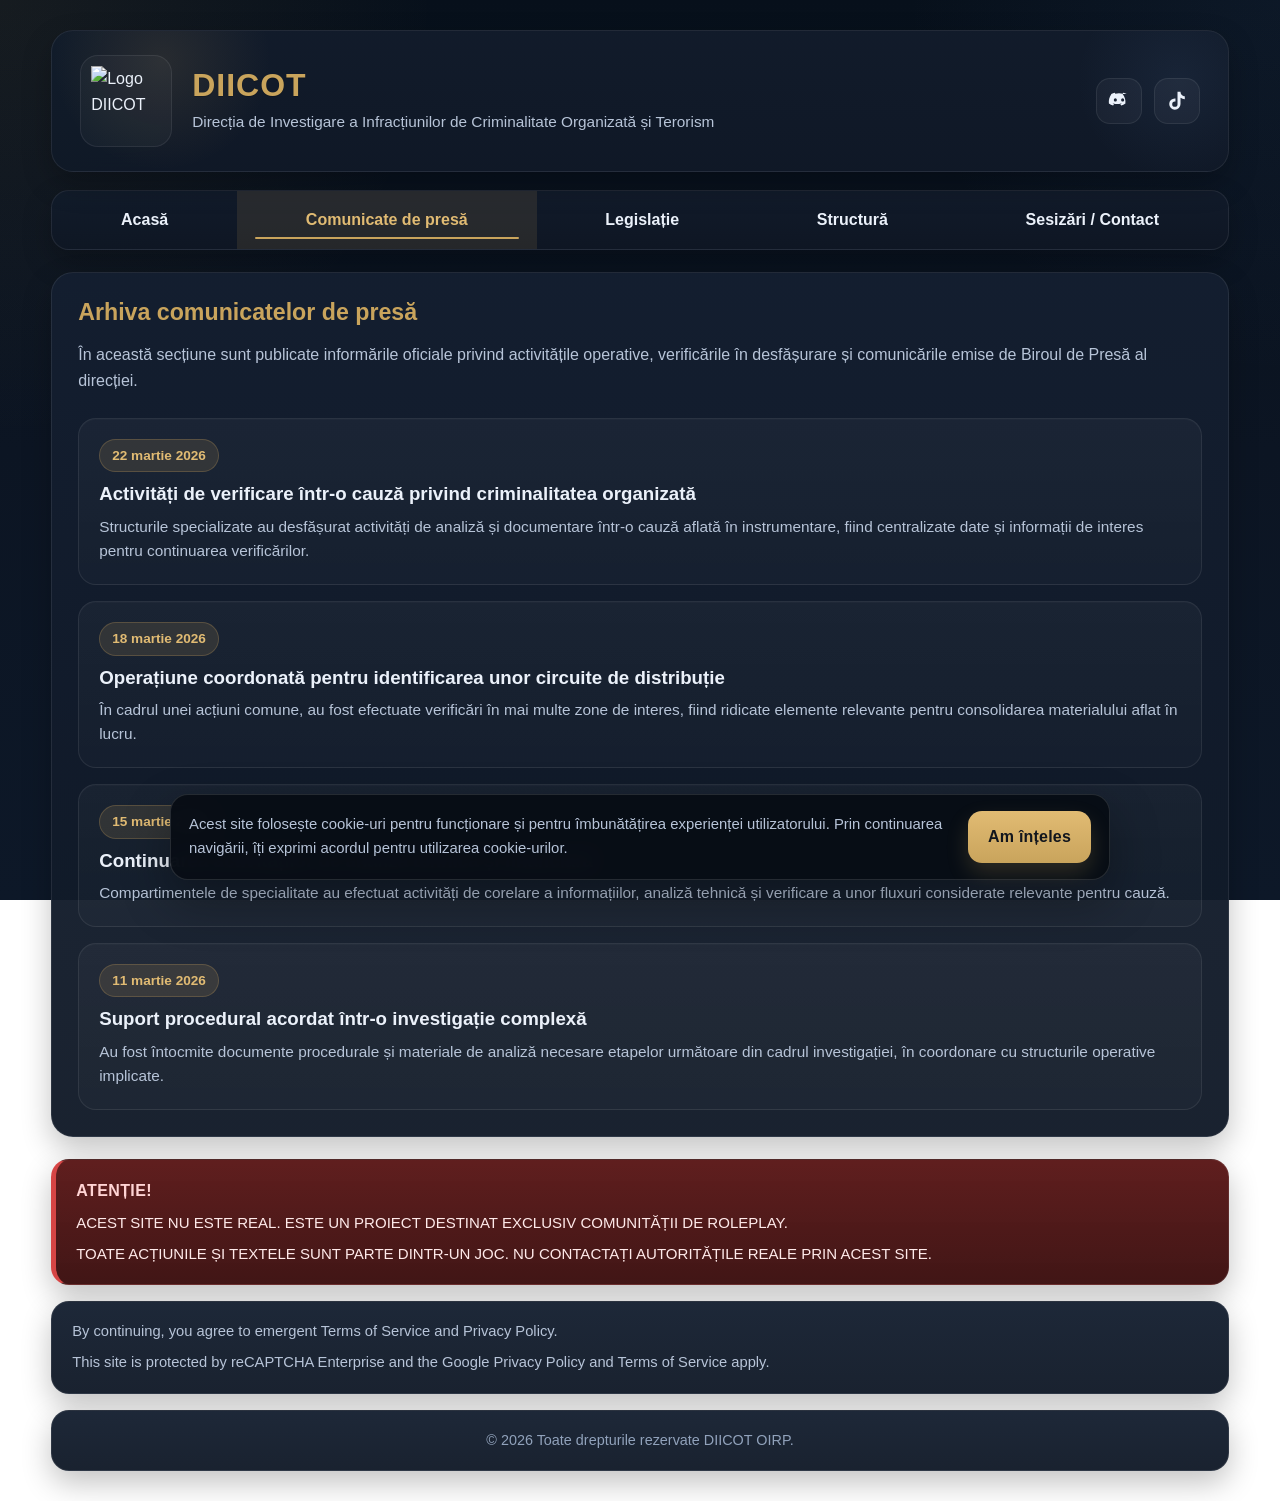
==== commit 8600b2ed: "comunicate.html" ====
--- a/comunicate.html
+++ b/comunicate.html
@@ -3,14 +3,11 @@
 <head>
     <meta charset="UTF-8">
     <meta name="viewport" content="width=device-width, initial-scale=1.0">
-    <title>𝘋𝘐𝘐𝘊𝘖𝘛 - Comunicate de presă</title>
-
-    <link rel="icon" type="image/png" href="favicon.png">
-    <link rel="apple-touch-icon" href="favicon.png">
-
-    <meta name="description" content="Arhiva comunicatelor de presă DIICOT din cadrul comunității roleplay.">
+    <title>DIICOT</title>
+    <link rel="icon" type="image/png" href="https://cdn.discordapp.com/attachments/1483829958571724902/1487399166597664848/diicot-removebg-preview.png?ex=69c8ffeb&is=69c7ae6b&hm=4a0261f0d9b023a4589442441c310d57341b8bf5841264456a99ddda9e4a7539&">
+    <link rel="apple-touch-icon" href="https://cdn.discordapp.com/attachments/1483829958571724902/1487399166597664848/diicot-removebg-preview.png?ex=69c8ffeb&is=69c7ae6b&hm=4a0261f0d9b023a4589442441c310d57341b8bf5841264456a99ddda9e4a7539&">
+    <meta name="description" content="Arhiva comunicatelor de presă DIICOT.">
     <meta name="theme-color" content="#0b1320">
-
     <link rel="stylesheet" href="style.css">
 </head>
 <body>
@@ -18,15 +15,26 @@
         <header class="site-header">
             <div class="brand">
                 <div class="brand-logo">
-                    <img
-                        src="https://cdn.discordapp.com/attachments/1485011354271354902/1485242593653559296/download__4_-removebg-preview.png?ex=69c12774&is=69bfd5f4&hm=9a52935b5f6c04dc3726d14554511b54299d9b1c542e0d7b7080409409beafe2&"
-                        alt="Logo DIICOT"
-                    >
+                    <img src="https://cdn.discordapp.com/attachments/1483829958571724902/1487410860157829340/download__4_-removebg-preview.png?ex=69c90acf&is=69c7b94f&hm=289bbf6c2bf546bbd52864e2b58da4e1586824aea6f97ab30b633b685f08b3cc&" alt="Logo DIICOT">
                 </div>
 
                 <div class="brand-text">
-                    <h1>𝘋𝘐𝘐𝘊𝘖𝘛</h1>
+                    <h1>DIICOT</h1>
                     <p>Direcția de Investigare a Infracțiunilor de Criminalitate Organizată și Terorism</p>
+                </div>
+
+                <div class="social-links">
+                    <a href="https://discord.gg/WMKgS6yCWm" target="_blank" rel="noopener noreferrer" class="social-link" aria-label="Discord">
+                        <svg viewBox="0 0 24 24" aria-hidden="true">
+                            <path fill="currentColor" d="M20.317 4.369A19.791 19.791 0 0 0 16.558 3c-.161.287-.349.673-.478.975a18.27 18.27 0 0 0-8.159 0A10.78 10.78 0 0 0 7.443 3a19.736 19.736 0 0 0-3.76 1.369C1.307 7.874.665 11.292.986 14.662a19.9 19.9 0 0 0 4.598 2.337c.37-.507.699-1.042.983-1.601a12.964 12.964 0 0 1-1.548-.748c.13-.094.257-.192.38-.292c2.987 1.367 6.23 1.367 9.182 0c.125.1.252.198.381.292c-.494.287-1.011.537-1.548.748c.284.559.613 1.094.983 1.601a19.867 19.867 0 0 0 4.598-2.337c.376-3.907-.642-7.294-2.97-10.293ZM8.02 12.61c-.896 0-1.63-.82-1.63-1.826c0-1.007.72-1.826 1.63-1.826c.923 0 1.644.834 1.63 1.826c0 1.006-.721 1.826-1.63 1.826Zm7.96 0c-.896 0-1.63-.82-1.63-1.826c0-1.007.72-1.826 1.63-1.826c.923 0 1.644.834 1.63 1.826c0 1.006-.707 1.826-1.63 1.826Z"/>
+                        </svg>
+                    </a>
+
+                    <a href="https://www.tiktok.com/@diicot_oinacu" target="_blank" rel="noopener noreferrer" class="social-link" aria-label="TikTok">
+                        <svg viewBox="0 0 24 24" aria-hidden="true">
+                            <path fill="currentColor" d="M19.589 6.686a4.793 4.793 0 0 1-3.77-4.717h-3.264v13.453a2.892 2.892 0 1 1-2.891-2.892c.226 0 .447.027.66.076V9.272a6.177 6.177 0 0 0-.66-.035A6.156 6.156 0 1 0 15.82 15.39V8.523a8.02 8.02 0 0 0 4.69 1.507V6.686h-.921Z"/>
+                        </svg>
+                    </a>
                 </div>
             </div>
         </header>
@@ -35,7 +43,7 @@
             <ul>
                 <li><a href="index.html">Acasă</a></li>
                 <li><a href="comunicate.html" class="active">Comunicate de presă</a></li>
-                <li><a href="legislatie.html">Legislație RP</a></li>
+                <li><a href="legislatie.html">Legislație</a></li>
                 <li><a href="structura.html">Structură</a></li>
                 <li><a href="contact.html">Sesizări / Contact</a></li>
             </ul>
@@ -44,19 +52,47 @@
         <main class="main-layout single-column">
             <section class="content-panel">
                 <div class="section-head">
-                    <h2>Arhiva Comunicate de Presă</h2>
+                    <h2>Arhiva comunicatelor de presă</h2>
                     <p>
-                        În această secțiune vor fi publicate informările oficiale privind acțiunile operative,
-                        dosarele finalizate și comunicările publice emise de Biroul de Presă al direcției.
+                        În această secțiune sunt publicate informările oficiale privind activitățile operative,
+                        verificările în desfășurare și comunicările emise de Biroul de Presă al direcției.
                     </p>
                 </div>
 
-                <article class="press-card empty-state">
-                    <span class="press-badge">Arhivă</span>
-                    <h3>Nu există comunicate recente</h3>
+                <article class="press-card">
+                    <span class="press-badge">22 martie 2026</span>
+                    <h3>Activități de verificare într-o cauză privind criminalitatea organizată</h3>
                     <p>
-                        Biroul de presă va actualiza această secțiune la finalizarea dosarelor penale
-                        aflate în curs de desfășurare pe server.
+                        Structurile specializate au desfășurat activități de analiză și documentare într-o
+                        cauză aflată în instrumentare, fiind centralizate date și informații de interes
+                        pentru continuarea verificărilor.
+                    </p>
+                </article>
+
+                <article class="press-card">
+                    <span class="press-badge">18 martie 2026</span>
+                    <h3>Operațiune coordonată pentru identificarea unor circuite de distribuție</h3>
+                    <p>
+                        În cadrul unei acțiuni comune, au fost efectuate verificări în mai multe zone de interes,
+                        fiind ridicate elemente relevante pentru consolidarea materialului aflat în lucru.
+                    </p>
+                </article>
+
+                <article class="press-card">
+                    <span class="press-badge">15 martie 2026</span>
+                    <h3>Continuarea activităților de analiză tehnică și financiară</h3>
+                    <p>
+                        Compartimentele de specialitate au efectuat activități de corelare a informațiilor,
+                        analiză tehnică și verificare a unor fluxuri considerate relevante pentru cauză.
+                    </p>
+                </article>
+
+                <article class="press-card">
+                    <span class="press-badge">11 martie 2026</span>
+                    <h3>Suport procedural acordat într-o investigație complexă</h3>
+                    <p>
+                        Au fost întocmite documente procedurale și materiale de analiză necesare etapelor
+                        următoare din cadrul investigației, în coordonare cu structurile operative implicate.
                     </p>
                 </article>
             </section>
@@ -75,7 +111,7 @@
             </div>
 
             <div class="copyright">
-                &copy; 2026 Toate drepturile rezervate 𝘋𝘐𝘐𝘊𝘖𝘛 OIRP.
+                &copy; 2026 Toate drepturile rezervate DIICOT OIRP.
             </div>
         </footer>
     </div>
